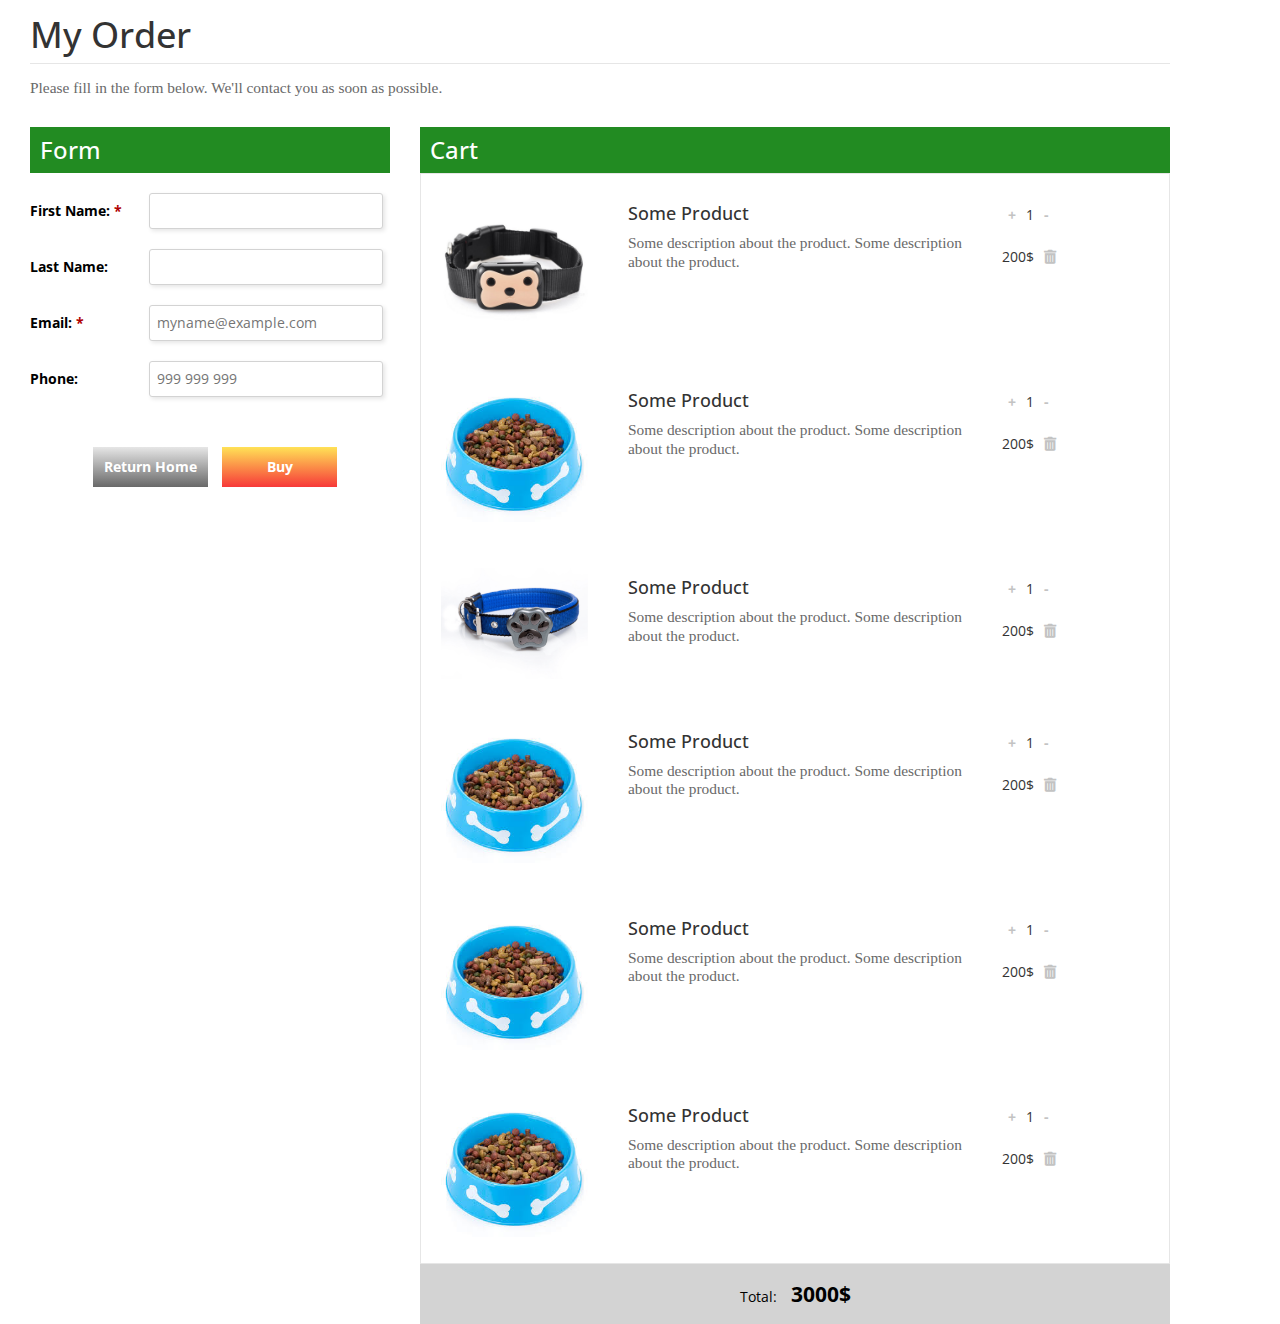
==== Web/src/main/webapp/cart.html @ a8e29641 "PCUI-2_Created_the_main_pageS" ====
<!DOCTYPE html>
<html lang="en">
<head>
  <meta charset="UTF-8">
  <title>Cart</title>
  <link rel="stylesheet" href="static/stylesheets/styles.css">
  <link rel="stylesheet" href="https://cdnjs.cloudflare.com/ajax/libs/font-awesome/4.7.0/css/font-awesome.min.css">
  <link href="https://use.fontawesome.com/releases/v5.0.8/css/all.css" rel="stylesheet">
  <link rel="shortcut icon" href="static/images/paw.png">
  <link href="https://fonts.googleapis.com/css?family=Nanum+Brush+Script|Open+Sans" rel="stylesheet">
  <meta name="viewport" content="width=device-width, initial-scale=1, maximum-scale=1">
</head>
<body>
<section class="cart">
<div class="container">
  <h1>My Order</h1>
  <p>Please fill in the form below.
    We'll contact you as soon as possible.
  </p>
  <div class="row">
    <!--********************Order-form***********************-->
    <div class="col-md-4 col-sm-5">
      <div class="">
        <form id='order-form' class="order-form" method="post">
          <h3>Form</h3>
          <div>
            <label for="firstname">First Name: <span>*</span></label>
            <input id="firstname" type="text" name="firstname">
          </div>
          <div>
            <label for="lastname">Last Name:</label>
            <input id="lastname" type="text" name="lastname">
          </div>
          <div>
            <label for="email">Email: <span>*</span></label>
            <input id="email" type="email" name="email"
                   placeholder="myname@example.com">
          </div>
          <div>
            <label for="phone">Phone:</label>
            <input id="phone" type="text" name="phone"
                   placeholder="999 999 999">
          </div>
          <div>
            <button class="return-home-button" type="button"><a href="index.html">Return Home</a>
            </button>
            <button id="submit-order-button" type="submit" name="buy" value="buy">Buy
            </button>
          </div>
        </form>
      </div>
    </div>
    <!--********************Cart-list***********************-->
    <div class="col-md-8 col-sm-7">
      <section class="cart-wrapper">
        <h3>Cart</h3>
        <ul class="order-list">
          <!------1------>
          <li class="order-item">
            <div class="product-photo">
              <img src="static/images/collar2.jpg" alt="product">
            </div>
            <div class="product-description">
              <h4>Some Product</h4>
              <p>Some description about the product.
                Some description about the product.
              </p>
            </div>
            <div class="product-price">
              <div class="product-amount">
                <span><button type="button">+</button></span>
                <span>1</span>
                <span><button type="button">-</button></span>
              </div>
              <div>
                <span>200$</span>
                <button class="delete-product" type="submit">
                  <i class="fas fa-trash-alt"></i>
                </button>
              </div>
            </div>
          </li>
          <!------2------>
          <li class="order-item">
            <div class="product-photo">
              <img src="static/images/dog-food.jpeg" alt="product">
            </div>
            <div class="product-description">
              <h4>Some Product</h4>
              <p>Some description about the product.
                Some description about the product.
              </p>
            </div>
            <div class="product-price">
              <div class="product-amount">
                <span><button type="button">+</button></span>
                <span>1</span>
                <span><button type="button">-</button></span>
              </div>
              <div>
                <span>200$</span>
                <button class="delete-product" type="submit">
                  <i class="fas fa-trash-alt"></i>
                </button>
              </div>
            </div>
          </li>
          <!------3------>
          <li class="order-item">
            <div class="product-photo">
              <img src="static/images/collar.png" alt="product">
            </div>
            <div class="product-description">
              <h4>Some Product</h4>
              <p>Some description about the product.
                Some description about the product.
              </p>
            </div>
            <div class="product-price">
              <div class="product-amount">
                <span><button type="button">+</button></span>
                <span>1</span>
                <span><button type="button">-</button></span>
              </div>
              <div>
                <span>200$</span>
                <button class="delete-product" type="submit">
                  <i class="fas fa-trash-alt"></i>
                </button>
              </div>
            </div>
          </li>
          <!------4------>
          <li class="order-item">
            <div class="product-photo">
              <img src="static/images/dog-food.jpeg" alt="product">
            </div>
            <div class="product-description">
              <h4>Some Product</h4>
              <p>Some description about the product.
                Some description about the product.
              </p>
            </div>
            <div class="product-price">
              <div class="product-amount">
                <span><button type="button">+</button></span>
                <span>1</span>
                <span><button type="button">-</button></span>
              </div>
              <div>
                <span>200$</span>
                <button class="delete-product" type="submit">
                  <i class="fas fa-trash-alt"></i>
                </button>
              </div>
            </div>
          </li>
          <!------5------>
          <li class="order-item">
            <div class="product-photo">
              <img src="static/images/dog-food.jpeg" alt="product">
            </div>
            <div class="product-description">
              <h4>Some Product</h4>
              <p>Some description about the product.
                Some description about the product.
              </p>
            </div>
            <div class="product-price">
              <div class="product-amount">
                <span><button type="button">+</button></span>
                <span>1</span>
                <span><button type="button">-</button></span>
              </div>
              <div>
                <span>200$</span>
                <button class="delete-product" type="submit">
                  <i class="fas fa-trash-alt"></i>
                </button>
              </div>
            </div>
          </li>
          <!------6------>
          <li class="order-item">
            <div class="product-photo">
              <img src="static/images/dog-food.jpeg" alt="product">
            </div>
            <div class="product-description">
              <h4>Some Product</h4>
              <p>Some description about the product.
                Some description about the product.
              </p>
            </div>
            <div class="product-price">
              <div class="product-amount">
                <span><button type="button">+</button></span>
                <span>1</span>
                <span><button type="button">-</button></span>
              </div>
              <div>
                <span>200$</span>
                <button class="delete-product" type="submit">
                  <i class="fas fa-trash-alt"></i>
                </button>
              </div>
            </div>
          </li>
        </ul>
        <div class="total-sum-wrapper">
          <span>Total:</span>
          <span class="total-sum"><strong>3000$</strong></span>
        </div>
      </section>
    </div>
  </div>
</div>
</section>

<script src="https://ajax.googleapis.com/ajax/libs/jquery/1.12.4/jquery.min.js"></script>
<script src="static/javascripts/bootstrap.min.js"></script>
<script src="static/javascripts/allscripts.js"></script>
</body>
</html>
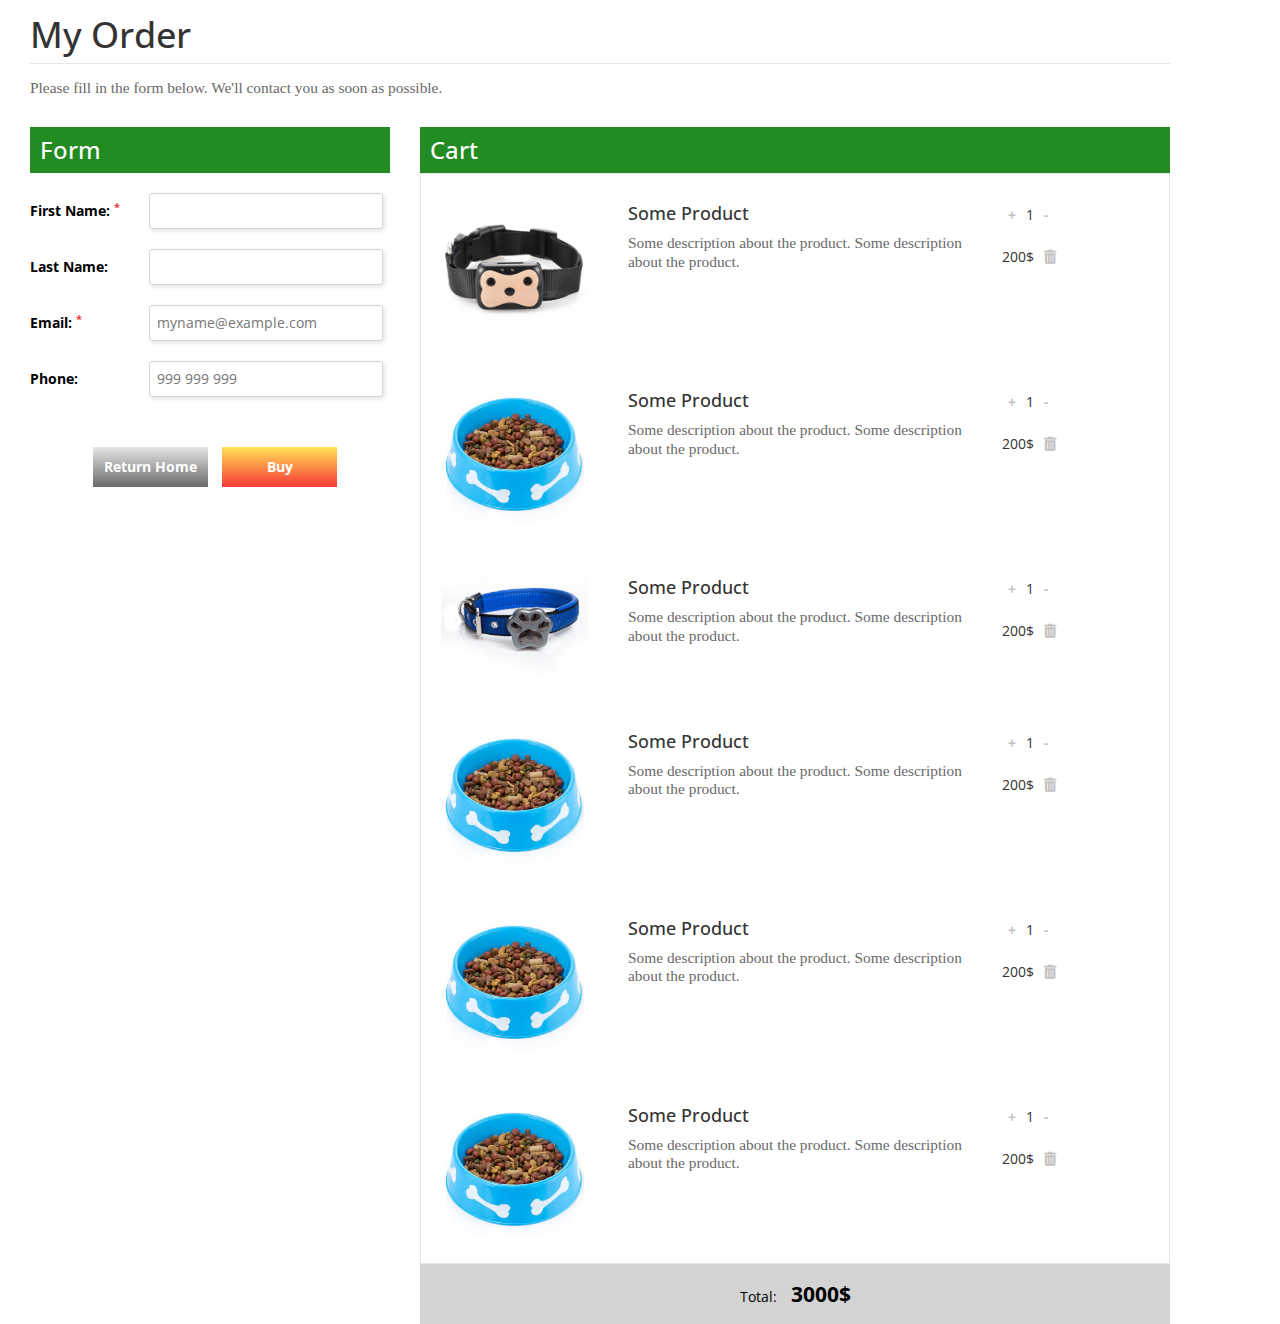
==== commit 636b09ff: "PCUI-2 Added form validation. Added acync calls" ====
--- a/Web/src/main/webapp/cart.html
+++ b/Web/src/main/webapp/cart.html
@@ -24,7 +24,7 @@
         <form id='order-form' class="order-form" method="post">
           <h3>Form</h3>
           <div>
-            <label for="firstname">First Name: <span>*</span></label>
+            <label for="firstname">First Name: <sup>*</sup></label>
             <input id="firstname" type="text" name="firstname">
           </div>
           <div>
@@ -32,7 +32,7 @@
             <input id="lastname" type="text" name="lastname">
           </div>
           <div>
-            <label for="email">Email: <span>*</span></label>
+            <label for="email">Email: <sup>*</sup></label>
             <input id="email" type="email" name="email"
                    placeholder="myname@example.com">
           </div>
@@ -218,6 +218,6 @@
 
 <script src="https://ajax.googleapis.com/ajax/libs/jquery/1.12.4/jquery.min.js"></script>
 <script src="static/javascripts/bootstrap.min.js"></script>
-<script src="static/javascripts/allscripts.js"></script>
+<script src="static/javascripts/common.js"></script>
 </body>
 </html>